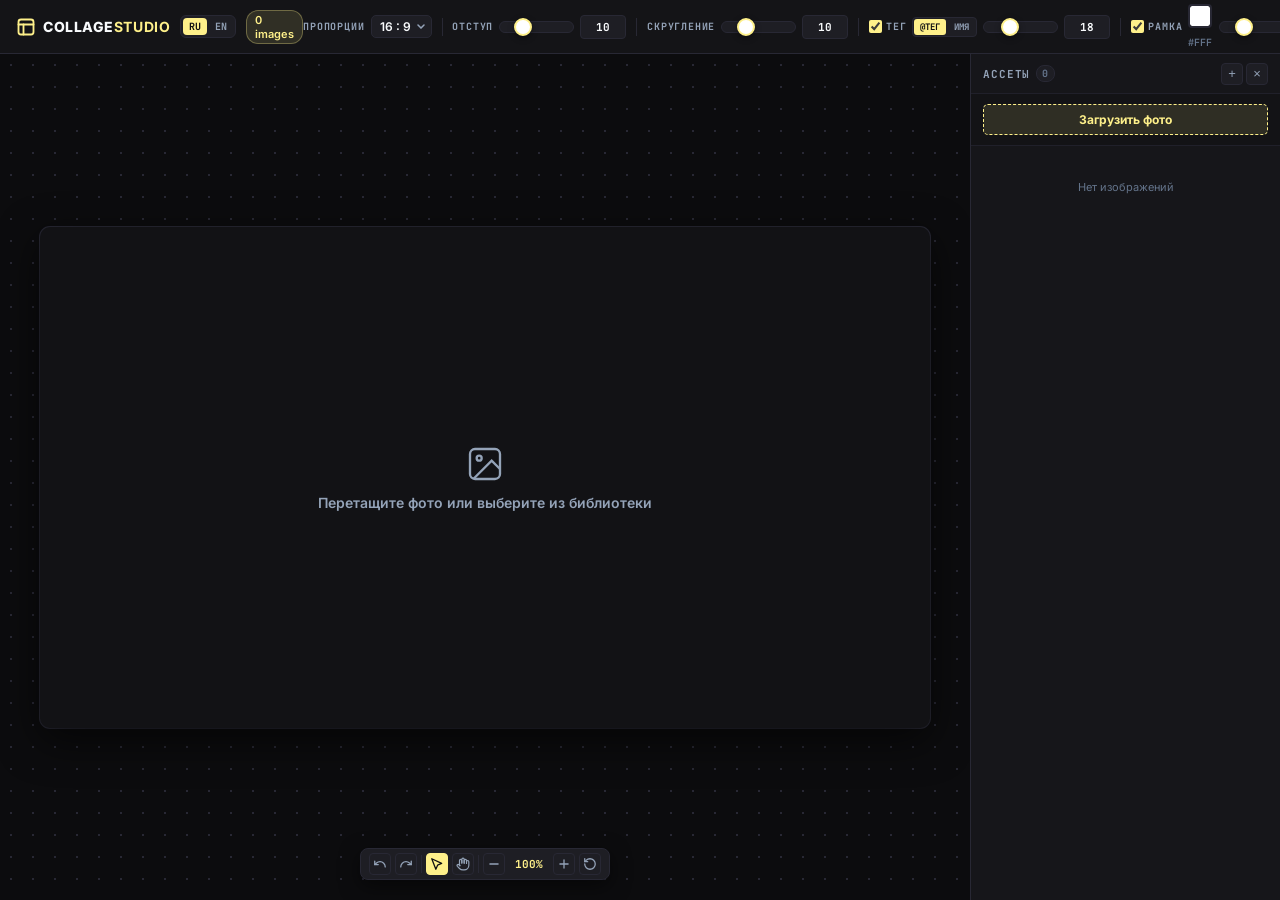
==== index.html @ d1c0db9f "fix: library drag and drop directly onto canvas without duplicate file import" ====
<!DOCTYPE html>
<html lang="ru">
<head>
  <meta charset="UTF-8">
  <meta name="viewport" content="width=device-width, initial-scale=1.0, maximum-scale=1.0, user-scalable=no, viewport-fit=cover">
  <title>Collage Studio</title>
  <link rel="preconnect" href="https://fonts.googleapis.com">
  <link rel="preconnect" href="https://fonts.gstatic.com" crossorigin>
  <link href="https://fonts.googleapis.com/css2?family=Inter:wght@400;500;600;700;800;900&family=JetBrains+Mono:wght@500;700&display=swap" rel="stylesheet">
  <link rel="stylesheet" href="style.css?v=40">
</head>
<body>
  <svg id="svg-filters" xmlns="http://www.w3.org/2000/svg" width="0" height="0" style="position:absolute;pointer-events:none"><defs></defs></svg>

  <div class="app">
    <header class="navbar">
      <div class="navbar-left">
        <div class="logo">
          <svg width="20" height="20" viewBox="0 0 24 24" fill="none" stroke="currentColor" stroke-width="2.2" stroke-linecap="round" stroke-linejoin="round"><rect x="3" y="3" width="18" height="18" rx="3"/><path d="M3 9h18"/><path d="M9 21V9"/></svg>
          <span>COLLAGE<b>STUDIO</b></span>
        </div>
        <div class="lang-switcher">
          <button class="lang-btn active" data-lang="ru">RU</button>
          <button class="lang-btn" data-lang="en">EN</button>
        </div>
        <span class="badge" id="canvas-info">0 images</span>
      </div>
      <div class="navbar-center">
        <div class="drawer-handle"></div>
        <!-- RATIO: segment buttons on mobile, select on desktop -->
        <div class="tool-item tool-item-ratio">
          <span class="tool-label" data-i18n="ratio">ПРОПОРЦИИ</span>
          <select id="aspect-ratio" class="desktop-only-select">
            <option value="16:9" selected>16 : 9</option>
            <option value="21:9">21 : 9</option>
            <option value="4:3">4 : 3</option>
            <option value="3:2">3 : 2</option>
            <option value="1:1">1 : 1</option>
            <option value="9:16">9 : 16</option>
            <option value="3:4">3 : 4</option>
          </select>
          <div class="ratio-btn-grid" id="ratio-btn-grid">
            <button type="button" class="ratio-btn active" data-ratio="16:9">16:9</button>
            <button type="button" class="ratio-btn" data-ratio="21:9">21:9</button>
            <button type="button" class="ratio-btn" data-ratio="4:3">4:3</button>
            <button type="button" class="ratio-btn" data-ratio="3:2">3:2</button>
            <button type="button" class="ratio-btn" data-ratio="1:1">1:1</button>
            <button type="button" class="ratio-btn" data-ratio="9:16">9:16</button>
            <button type="button" class="ratio-btn" data-ratio="3:4">3:4</button>
          </div>
        </div>
        <div class="tool-divider"></div>
        <div class="tool-item prop-row-layout">
          <span class="tool-label" data-i18n="gap">ОТСТУП</span>
          <div class="slider-val-box"><input type="range" id="collage-gap" min="0" max="40" value="10" class="app-slider"><input type="number" id="gap-num" min="0" max="40" value="10" class="val-num-input"></div>
        </div>
        <div class="tool-divider"></div>
        <div class="tool-item prop-row-layout">
          <span class="tool-label" data-i18n="radius">СКРУГЛЕНИЕ</span>
          <div class="slider-val-box"><input type="range" id="border-radius" min="0" max="36" value="10" class="app-slider"><input type="number" id="radius-num" min="0" max="36" value="10" class="val-num-input"></div>
        </div>
        <div class="tool-divider"></div>
        <div class="tool-item prop-row-layout">
          <div class="tag-control-header">
            <label class="tool-toggle-label"><input type="checkbox" id="tag-enable" checked> <span class="tool-label" data-i18n="tag">ТЕГ</span></label>
            <div class="tag-mode-switch">
              <button type="button" class="tag-mode-btn active" id="btn-tag-mode-tag" data-tag-mode="tag" data-i18n="tagBadge">@ТЕГ</button>
              <button type="button" class="tag-mode-btn" id="btn-tag-mode-name" data-tag-mode="name" data-i18n="fileName">ИМЯ</button>
            </div>
          </div>
          <div class="slider-val-box"><input type="range" id="tag-size" min="12" max="32" value="18" class="app-slider"><input type="number" id="tag-size-num" min="12" max="32" value="18" class="val-num-input"></div>
        </div>
        <div class="tool-divider"></div>
        <div class="tool-item prop-row-layout">
          <label class="tool-toggle-label"><input type="checkbox" id="stroke-enable" checked> <span class="tool-label" data-i18n="stroke">РАМКА</span></label>
          <div class="stroke-row"><input type="color" id="frame-color" value="#ffffff" class="color-picker"><span class="tool-val" id="frame-color-val">#FFF</span></div>
          <div class="slider-val-box"><input type="range" id="frame-stroke" min="1" max="8" value="3" class="app-slider"><input type="number" id="frame-stroke-num" min="1" max="8" value="3" class="val-num-input"></div>
        </div>
      </div>
      <div class="navbar-right">
        <a href="https://telegram.me/camtarssonai" target="_blank" rel="noopener noreferrer" class="btn-tg" title="Telegram Channel">
          <svg width="36" height="36" viewBox="0 0 36 36" fill="none">
            <circle cx="18" cy="18" r="18" fill="#24A1DE"/>
            <path d="M8.5 17.5L26.5 10.5L23.5 25.5L17.5 21L14.5 24V19.5L23 13.5L12.5 18.5L8.5 17.5Z" fill="white" stroke="white" stroke-width="0.5" stroke-linejoin="round"/>
          </svg>
        </a>
        <button class="btn btn-secondary" id="btn-clear-canvas" data-i18n="clear">Очистить</button>
        <button class="btn btn-primary" id="btn-export" data-i18n="export">Экспорт</button>
        <button class="btn btn-primary mobile-export-btn" id="btn-export-mobile" title="Export">
          <svg width="18" height="18" viewBox="0 0 24 24" fill="none" stroke="currentColor" stroke-width="2.5" stroke-linecap="round" stroke-linejoin="round"><path d="M21 15v4a2 2 0 0 1-2 2H5a2 2 0 0 1-2-2v-4"/><polyline points="7 10 12 15 17 10"/><line x1="12" y1="15" x2="12" y2="3"/></svg>
        </button>
      </div>
    </header>

    <div class="studio-body">
      <main class="canvas-viewport" id="canvas-viewport">
        <!-- Floating Mode Switcher (Top Center) -->
        <div class="canvas-mode-switcher">
          <button class="canvas-mode-btn active" id="btn-mode-select" data-i18n="modeSelect">Фото</button>
          <button class="canvas-mode-btn" id="btn-mode-pan" data-i18n="modePan">Холст</button>
        </div>
        <!-- Canvas frame: explicit pixel w/h set by JS -->
        <div class="canvas-frame" id="collage-wrapper">
          <!-- Collage rendered as absolutely-positioned children -->
          <div class="collage-canvas" id="collage"></div>
          <label class="empty-canvas" id="empty-state" for="global-file-input">
            <svg width="40" height="40" viewBox="0 0 24 24" fill="none" stroke="currentColor" stroke-width="1.4"><rect x="3" y="3" width="18" height="18" rx="3"/><circle cx="8.5" cy="8.5" r="1.5"/><path d="m21 15-5-5L5 21"/></svg>
            <h3 data-i18n="emptyNotice">Перетащите фото или выберите из библиотеки</h3>
          </label>
        </div>

        <!-- Zoom & Pan Controls (Bottom Center) -->
        <div class="zoom-controls">
          <button class="icon-btn" id="btn-undo" title="Отменить (Ctrl+Z)">
            <svg width="14" height="14" viewBox="0 0 24 24" fill="none" stroke="currentColor" stroke-width="2.2" stroke-linecap="round" stroke-linejoin="round"><path d="M3 7v6h6"/><path d="M21 17a9 9 0 0 0-9-9 9 9 0 0 0-6 2.3L3 13"/></svg>
          </button>
          <button class="icon-btn" id="btn-redo" title="Повторить (Ctrl+Y)">
            <svg width="14" height="14" viewBox="0 0 24 24" fill="none" stroke="currentColor" stroke-width="2.2" stroke-linecap="round" stroke-linejoin="round"><path d="M21 7v6h-6"/><path d="M3 17a9 9 0 0 1 9-9 9 9 0 0 1 6 2.3L21 13"/></svg>
          </button>
          <div class="tool-divider"></div>
          <button class="icon-btn active" id="btn-select-tool" title="Select Tool">
            <svg width="14" height="14" viewBox="0 0 24 24" fill="none" stroke="currentColor" stroke-width="2.2" stroke-linecap="round" stroke-linejoin="round"><path d="M3 3l7 18 3-7 7-3L3 3z"/></svg>
          </button>
          <button class="icon-btn" id="btn-pan-tool" title="Pan Canvas">
            <svg width="14" height="14" viewBox="0 0 24 24" fill="none" stroke="currentColor" stroke-width="2" stroke-linecap="round" stroke-linejoin="round"><path d="M18 11V6a2 2 0 0 0-4 0v5"/><path d="M14 10V4a2 2 0 0 0-4 0v6"/><path d="M10 10.5V6a2 2 0 0 0-4 0v9"/><path d="M18 8a2 2 0 0 1 4 0v6a8 8 0 0 1-8 8h-2c-2.8 0-4.5-.86-5.99-2.34l-3.6-3.6a2 2 0 0 1 2.83-2.82L7 15"/></svg>
          </button>
          <div class="tool-divider"></div>
          <button class="icon-btn" id="btn-zoom-out" title="Zoom Out">
            <svg width="14" height="14" viewBox="0 0 24 24" fill="none" stroke="currentColor" stroke-width="2.2" stroke-linecap="round"><line x1="5" y1="12" x2="19" y2="12"/></svg>
          </button>
          <span class="zoom-val" id="zoom-val">100%</span>
          <button class="icon-btn" id="btn-zoom-in" title="Zoom In">
            <svg width="14" height="14" viewBox="0 0 24 24" fill="none" stroke="currentColor" stroke-width="2.2" stroke-linecap="round"><line x1="12" y1="5" x2="12" y2="19"/><line x1="5" y1="12" x2="19" y2="12"/></svg>
          </button>
          <button class="icon-btn" id="btn-zoom-reset" title="Reset Zoom (100%)">
            <svg width="14" height="14" viewBox="0 0 24 24" fill="none" stroke="currentColor" stroke-width="2.2" stroke-linecap="round" stroke-linejoin="round"><path d="M3 12a9 9 0 1 0 9-9 9.75 9.75 0 0 0-6.74 2.74L3 8"/><path d="M3 3v5h5"/></svg>
          </button>
        </div>
      </main>

      <aside class="studio-sidebar">
        <div class="drawer-handle"></div>
        <section class="sidebar-section library-section">
          <div class="section-header">
            <div class="section-title"><span data-i18n="assets">АССЕТЫ</span> <span class="count-pill" id="lib-count">0</span></div>
            <div class="section-actions">
              <button class="icon-btn" id="btn-add-all" title="Add all">+</button>
              <button class="icon-btn danger" id="btn-clear-lib" title="Clear">×</button>
            </div>
          </div>
          <div class="upload-dropzone">
            <label class="btn btn-upload" id="btn-upload" for="global-file-input" data-i18n="upload">Загрузить фото</label>
          </div>
          <div class="library-scroll">
            <div class="library-grid" id="library-grid"></div>
            <div class="library-empty" id="library-empty" data-i18n="noImages">Нет изображений</div>
          </div>
        </section>

        <section class="sidebar-section inspector-section" id="adjustments-panel" hidden>
          <div class="drawer-handle"></div>
          <div class="section-header border-top">
            <div class="inspector-header-left">
              <span class="selected-tag-pill" id="inspector-tag-badge">@IMAGE 1</span>
              <div class="inspector-tabs">
                <button class="tab-btn active" data-tab="tab-color" data-i18n="tabColor">Цвет</button>
                <button class="tab-btn" data-tab="tab-lines" data-i18n="lines">Линии</button>
                <button class="tab-btn" data-tab="tab-noise" data-i18n="noise">Шум</button>
              </div>
            </div>
            <button class="icon-btn" id="btn-deselect" title="Закрыть">×</button>
          </div>
          <div class="inspector-controls">
            <!-- TAB 1: COLOR -->
            <div class="tab-content active" id="tab-color">
              <div class="prop-group">
                <div class="prop-row"><span class="prop-label" data-i18n="brightness">Яркость</span><div class="slider-val-box"><input type="range" id="adj-brightness" min="0" max="200" value="100" class="app-slider"><input type="number" id="adj-brightness-num" min="0" max="200" value="100" class="val-num-input"></div></div>
                <div class="prop-row"><span class="prop-label" data-i18n="contrast">Контраст</span><div class="slider-val-box"><input type="range" id="adj-contrast" min="0" max="200" value="100" class="app-slider"><input type="number" id="adj-contrast-num" min="0" max="200" value="100" class="val-num-input"></div></div>
              </div>
              <div class="prop-group">
                <div class="prop-row"><span class="prop-label color-r" data-i18n="red">Красный</span><div class="slider-val-box"><input type="range" id="adj-r" min="0" max="200" value="100" class="app-slider slider-red"><input type="number" id="adj-r-num" min="0" max="200" value="100" class="val-num-input"></div></div>
                <div class="prop-row"><span class="prop-label color-g" data-i18n="green">Зелёный</span><div class="slider-val-box"><input type="range" id="adj-g" min="0" max="200" value="100" class="app-slider slider-green"><input type="number" id="adj-g-num" min="0" max="200" value="100" class="val-num-input"></div></div>
                <div class="prop-row"><span class="prop-label color-b" data-i18n="blue">Синий</span><div class="slider-val-box"><input type="range" id="adj-b" min="0" max="200" value="100" class="app-slider slider-blue"><input type="number" id="adj-b-num" min="0" max="200" value="100" class="val-num-input"></div></div>
              </div>
            </div>

            <!-- TAB 2: LINES -->
            <div class="tab-content" id="tab-lines">
              <div class="effect-card">
                <div class="effect-header">
                  <label class="toggle-label"><input type="checkbox" id="lines-enable"> <span data-i18n="lines">Линии</span></label>
                  <div class="mode-segmented">
                    <button type="button" class="segment-btn active" id="lines-mode-full" onclick="setEffectMode('lines','full')" data-i18n="fullPhoto">Всё фото</button>
                    <button type="button" class="segment-btn" id="lines-mode-region" onclick="setEffectMode('lines','region')" data-i18n="selectedRegion">Выделенный участок</button>
                  </div>
                </div>
                <div class="effect-body" id="lines-body">
                  <div class="prop-row"><span class="prop-label" data-i18n="angle">Угол</span><div class="slider-val-box"><input type="range" id="lines-angle" min="0" max="180" value="0" class="app-slider"><input type="number" id="lines-angle-num" min="0" max="180" value="0" class="val-num-input"></div></div>
                  <div class="prop-row"><span class="prop-label" data-i18n="spacing">Отступ</span><div class="slider-val-box"><input type="range" id="lines-spacing" min="4" max="100" value="30" class="app-slider"><input type="number" id="lines-spacing-num" min="4" max="100" value="30" class="val-num-input"></div></div>
                  <div class="prop-row"><span class="prop-label" data-i18n="size">Размер</span><div class="slider-val-box"><input type="range" id="lines-size" min="1" max="20" value="2" class="app-slider"><input type="number" id="lines-size-num" min="1" max="20" value="2" class="val-num-input"></div></div>
                  <div class="prop-row"><span class="prop-label" data-i18n="opacity">Прозр.</span><div class="slider-val-box"><input type="range" id="lines-opacity" min="0" max="100" value="80" class="app-slider"><input type="number" id="lines-opacity-num" min="0" max="100" value="80" class="val-num-input"></div></div>
                  <div class="prop-row"><span class="prop-label" data-i18n="color">Цвет</span><div class="color-val-box"><input type="color" id="lines-color" value="#ffff00" class="color-picker-input"><span id="lines-color-hex" class="hex-val">#FFFF00</span></div></div>
                </div>
              </div>
            </div>

            <!-- TAB 3: NOISE -->
            <div class="tab-content" id="tab-noise">
              <div class="effect-card">
                <div class="effect-header">
                  <label class="toggle-label"><input type="checkbox" id="noise-enable"> <span data-i18n="noise">Шум</span></label>
                  <div class="mode-segmented">
                    <button type="button" class="segment-btn active" id="noise-mode-full" onclick="setEffectMode('noise','full')" data-i18n="fullPhoto">Всё фото</button>
                    <button type="button" class="segment-btn" id="noise-mode-region" onclick="setEffectMode('noise','region')" data-i18n="selectedRegion">Выделенный участок</button>
                  </div>
                </div>
                <div class="effect-body" id="noise-body">
                  <div class="prop-row"><span class="prop-label" data-i18n="level">Уровень</span><div class="slider-val-box"><input type="range" id="noise-amount" min="0" max="100" value="30" class="app-slider"><input type="number" id="noise-amount-num" min="0" max="100" value="30" class="val-num-input"></div></div>
                </div>
              </div>
            </div>

            <div class="prop-actions">
              <button class="btn btn-secondary" id="btn-reset-adj" data-i18n="reset">Reset</button>
              <button class="btn btn-danger" id="btn-remove-cell" data-i18n="delete">Delete</button>
            </div>
          </div>
        </section>
      </aside>
    </div>
  </div>

  <!-- EXPORT OPTIONS MODAL -->
  <div class="modal-overlay" id="export-modal" hidden>
    <div class="export-modal-window">
      <div class="modal-header">
        <h2 data-i18n="exportTitle">Экспорт коллажа</h2>
        <button class="icon-btn" id="btn-modal-x">×</button>
      </div>

      <div class="export-form" id="export-form-step">
        <div class="form-group">
          <label class="form-label" data-i18n="resolution">РАЗРЕШЕНИЕ</label>
          <div class="preset-grid">
            <label class="preset-btn"><input type="radio" name="res-preset" value="3840"> <span>4K</span></label>
            <label class="preset-btn"><input type="radio" name="res-preset" value="7680" checked> <span>8K</span></label>
            <label class="preset-btn"><input type="radio" name="res-preset" value="9600"> <span>10K</span></label>
            <label class="preset-btn"><input type="radio" name="res-preset" value="15360"> <span>16K</span></label>
          </div>
        </div>

        <div class="form-group">
          <label class="form-label" data-i18n="format">ФОРМАТ</label>
          <div class="format-toggle">
            <label class="format-btn"><input type="radio" name="export-fmt" value="image/jpeg" checked> <span>JPEG</span></label>
            <label class="format-btn"><input type="radio" name="export-fmt" value="image/png"> <span>PNG</span></label>
          </div>
        </div>

        <button class="btn btn-primary btn-full btn-large" id="btn-start-export" data-i18n="startDownload">Скачать</button>
      </div>

      <div class="export-progress-step" id="export-progress-step" hidden>
        <div class="progress-bar-wrap"><div class="progress-bar-fill" id="export-progress"></div></div>
        <p class="modal-status" id="export-status">Preparing...</p>
        <button class="btn btn-primary btn-full" id="btn-close-modal" data-i18n="done" hidden>Готово</button>
      </div>
    </div>
  </div>

  <!-- Fullscreen Photo Editor Overlay -->
  <div class="editor-mode-overlay" id="editor-mode-overlay" hidden>
    <header class="editor-header">
      <button class="btn-editor-back" id="btn-editor-close" title="Закрыть редактор">
        <svg width="20" height="20" viewBox="0 0 24 24" fill="none" stroke="currentColor" stroke-width="2.2" stroke-linecap="round" stroke-linejoin="round"><path d="M18 6 6 18M6 6l12 12"/></svg>
      </button>
      <span class="editor-title" data-i18n="editor">Редактор</span>
      <div class="editor-header-actions">
        <label class="editor-header-btn btn-change-photo" id="btn-editor-change-photo" for="editor-file-input" title="Заменить фото" style="display:none;">
          <svg width="19" height="19" viewBox="0 0 24 24" fill="none" stroke="currentColor" stroke-width="2" stroke-linecap="round" stroke-linejoin="round"><path d="M21 12v7a2 2 0 0 1-2 2H5a2 2 0 0 1-2-2V5a2 2 0 0 1 2-2h7"/><circle cx="9" cy="9" r="2"/><path d="m21 15-3.086-3.086a2 2 0 0 0-2.828 0L6 21"/><path d="M16 5h6m-3-3v6"/></svg>
        </label>
        <button class="editor-header-btn btn-download" id="btn-editor-download" title="Скачать в оригинальном качестве">
          <svg width="19" height="19" viewBox="0 0 24 24" fill="none" stroke="currentColor" stroke-width="2" stroke-linecap="round" stroke-linejoin="round"><path d="M21 15v4a2 2 0 0 1-2 2H5a2 2 0 0 1-2-2v-4"/><polyline points="7 10 12 15 17 10"/><line x1="12" y1="15" x2="12" y2="3"/></svg>
        </button>
        <button class="btn-editor-save" id="btn-editor-save" title="Сохранить изменения">
          <svg width="19" height="19" viewBox="0 0 24 24" fill="none" stroke="currentColor" stroke-width="2.6" stroke-linecap="round" stroke-linejoin="round"><polyline points="20 6 9 17 4 12"/></svg>
        </button>
      </div>
    </header>

    <div class="editor-viewport" id="editor-viewport">
      <!-- Floating upload button for single photo editing mode -->
      <label class="editor-upload-btn" id="editor-upload-btn" for="editor-file-input">
        <svg width="32" height="32" viewBox="0 0 24 24" fill="none" stroke="currentColor" stroke-width="1.6"><rect x="3" y="3" width="18" height="18" rx="3"/><circle cx="8.5" cy="8.5" r="1.5"/><path d="m21 15-5-5L5 21"/></svg>
        <span data-i18n="uploadPhoto">Выбрать фото</span>
      </label>
      <input type="file" id="editor-file-input" style="display: none;">

      <div class="editor-canvas-wrapper" id="editor-canvas-wrapper">
        <div class="editor-image-container" id="editor-image-container"></div>
      </div>
    </div>
  </div>

  <!-- Mobile Navigation Bar / Landscape Right Dock -->
  <div class="mobile-bottom-bar" id="mobile-dock">
    <a href="https://telegram.me/camtarssonai" target="_blank" rel="noopener noreferrer" class="mobile-tab-btn mobile-dock-tg" title="Telegram">
      <svg width="24" height="24" viewBox="0 0 36 36" fill="none">
        <circle cx="18" cy="18" r="18" fill="#24A1DE"/>
        <path d="M8.5 17.5L26.5 10.5L23.5 25.5L17.5 21L14.5 24V19.5L23 13.5L12.5 18.5L8.5 17.5Z" fill="white" stroke="white" stroke-width="0.5" stroke-linejoin="round"/>
      </svg>
      <span>TG</span>
    </a>
    <button class="mobile-tab-btn" id="btn-mobile-assets">
      <svg width="18" height="18" viewBox="0 0 24 24" fill="none" stroke="currentColor" stroke-width="2"><rect x="3" y="3" width="18" height="18" rx="3"/><circle cx="8.5" cy="8.5" r="1.5"/><path d="m21 15-5-5L5 21"/></svg>
      <span data-i18n="assets">АССЕТЫ</span>
      <span class="count-pill" id="mobile-lib-count">0</span>
    </button>
    <button class="mobile-tab-btn" id="btn-mobile-layout">
      <svg width="18" height="18" viewBox="0 0 24 24" fill="none" stroke="currentColor" stroke-width="2"><rect x="3" y="3" width="18" height="18" rx="2"/><path d="M3 9h18"/><path d="M9 21V9"/></svg>
      <span data-i18n="layout">МАКЕТ</span>
    </button>
    <button class="mobile-tab-btn" id="btn-mobile-inspector">
      <svg width="18" height="18" viewBox="0 0 24 24" fill="none" stroke="currentColor" stroke-width="2" stroke-linecap="round" stroke-linejoin="round"><path d="M12 20h9"/><path d="M16.5 3.5a2.12 2.12 0 0 1 3 3L7 19l-4 1 1-4Z"/></svg>
      <span data-i18n="editor">РЕДАКТОР</span>
    </button>
    <button class="mobile-tab-btn mobile-dock-export" id="btn-mobile-export-dock" title="Экспорт">
      <svg width="18" height="18" viewBox="0 0 24 24" fill="none" stroke="currentColor" stroke-width="2.2" stroke-linecap="round" stroke-linejoin="round"><path d="M21 15v4a2 2 0 0 1-2 2H5a2 2 0 0 1-2-2v-4"/><polyline points="7 10 12 15 17 10"/><line x1="12" y1="15" x2="12" y2="3"/></svg>
      <span data-i18n="export">ЭКСПОРТ</span>
    </button>
  </div>
  <div class="mobile-drawer-overlay" id="mobile-overlay"></div>

  <!-- Global file input: visually hidden but accessible to <label for> clicks -->
  <input type="file" id="global-file-input" multiple style="position:absolute;width:1px;height:1px;padding:0;margin:-1px;overflow:hidden;clip:rect(0,0,0,0);border:0;">

  <script src="app.js?v=40"></script>
</body>
</html>
---- style.css ----
:root {
  --bg-app:#0c0c0e;--bg-topbar:#141417;--bg-sidebar:#16161a;--bg-card:#1e1e24;
  --bg-card-hover:#262630;--border:#282834;--border-focus:#fef08a;--border-subtle:#20202a;
  --accent:#fef08a;--accent-hover:#fef9c3;--accent-light:rgba(254,240,138,.12);
  --text-main:#f8fafc;--text-sec:#94a3b8;--text-muted:#64748b;
  --red:#ff5252;--green:#40c057;--blue:#4c6ef5;
  --font-sans:'Inter',system-ui,sans-serif;--font-mono:'JetBrains Mono',monospace;
  --topbar-h:54px;--sidebar-w:310px;
}
*,*::before,*::after{box-sizing:border-box;margin:0;padding:0}
html,body{width:100%;height:100%;background:var(--bg-app);color:var(--text-main);font-family:var(--font-sans);overflow:hidden;-webkit-font-smoothing:antialiased}
::-webkit-scrollbar{width:5px}::-webkit-scrollbar-track{background:transparent}::-webkit-scrollbar-thumb{background:var(--border);border-radius:3px}

.app{display:flex;flex-direction:column;width:100%;height:100vh}

/* NAVBAR */
.navbar{height:var(--topbar-h);background:var(--bg-topbar);border-bottom:1px solid var(--border);display:flex;align-items:center;justify-content:space-between;padding:0 16px;flex-shrink:0;z-index:20}
.navbar-left,.navbar-center,.navbar-right{display:flex;align-items:center;gap:10px}
.logo{display:flex;align-items:center;gap:7px;font-size:14px;font-weight:800;letter-spacing:.04em}
.logo b{color:var(--accent)}.logo svg{color:var(--accent)}
.badge{background:var(--accent-light);color:var(--accent);border:1px solid rgba(254,240,138,.3);padding:2px 8px;border-radius:12px;font-size:11px;font-weight:600}

/* LANGUAGE SWITCHER */
.lang-switcher{display:flex;align-items:center;background:var(--bg-card);border:1px solid var(--border);border-radius:6px;padding:2px;gap:2px}
.lang-btn{background:none;border:none;color:var(--text-sec);font-size:10px;font-weight:700;font-family:var(--font-mono);padding:2px 6px;border-radius:4px;cursor:pointer;transition:all .15s}
.lang-btn.active{background:var(--accent);color:#0f0f12}

.tool-item{display:flex;align-items:center;gap:6px}
.tool-label{font-size:10px;font-weight:700;color:var(--text-sec);letter-spacing:.08em;font-family:var(--font-mono)}
.tool-divider{width:1px;height:18px;background:var(--border)}
.modal-body select{background:var(--bg-app);color:var(--text-main);border:1px solid var(--border);border-radius:6px;padding:6px 12px;font-size:12px;font-weight:600;outline:none}

/* RATIO BUTTON GRID (hidden on desktop, flex on mobile) */
.ratio-btn-grid{display:none}

/* DRAWER HANDLE (visible only on mobile via media query) */
.drawer-handle{display:none}

/* MOBILE EXPORT BUTTON (hidden on desktop) */
.mobile-export-btn{display:none !important}

/* MOBILE & RESPONSIVE TOUCH STYLES */

  .mobile-dock-tg, .mobile-dock-export {
    display: none;
  }

  .mobile-bottom-bar{display:none}
.mobile-drawer-overlay{display:none;position:fixed;top:0;left:0;width:100%;height:100%;background:rgba(0,0,0,.4);z-index:900;transition:opacity .2s}
.mobile-drawer-overlay.active{display:block}

/* FULLSCREEN PREVIEW MODE (double-tap canvas) */
.app.fullscreen-preview .navbar,
.app.fullscreen-preview .mobile-bottom-bar,
.app.fullscreen-preview .zoom-controls{display:none !important}
.app.fullscreen-preview .canvas-viewport{height:100vh !important;height:100dvh !important}

@media (max-width: 768px), (orientation: landscape) and (max-height: 550px) {
  /* ========== HEADER: Compact 44px ========== */
  .navbar{height:44px;padding:0 10px;display:flex;align-items:center;justify-content:space-between;z-index:auto;gap:6px}
  .navbar-left{gap:6px;flex-shrink:0}
  .logo span{font-size:12px}
  .badge{display:none}
  /* .btn-tg is styled via dedicated mobile block below */
  .navbar-right #btn-clear-canvas{display:none}
  .navbar-right #btn-export{display:none}
  .mobile-export-btn{display:inline-flex !important;width:36px;height:36px;padding:0;border-radius:8px;flex-shrink:0}
  .navbar-right{gap:6px}

  /* ========== CANVAS VIEWPORT: Full bleed ========== */
  .canvas-viewport{padding:8px;height:calc(100vh - 44px - 56px);height:calc(100dvh - 44px - 56px)}

  /* ========== DRAWER HANDLE: iOS-style pill ========== */
  .drawer-handle{display:block;width:36px;height:4px;background:rgba(255,255,255,.35);border-radius:4px;margin:10px auto 6px;flex-shrink:0;cursor:grab}
  .drawer-handle:active{background:var(--accent)}

  /* ========== SHARED DRAWER STYLES ========== */
  .studio-sidebar,.inspector-section,.navbar-center{
    position:fixed !important;bottom:56px;bottom:calc(56px + env(safe-area-inset-bottom));
    left:0;right:0;width:100%;max-height:50vh;height:auto;
    background:var(--bg-sidebar);z-index:950;
    border-radius:16px 16px 0 0;
    transform:translateY(120%);
    transition:transform .35s cubic-bezier(0.32, 0.72, 0, 1);
    box-shadow:0 -8px 32px rgba(0,0,0,.6),0 -1px 0 var(--accent);
    overflow-y:auto;-webkit-overflow-scrolling:touch;
    overscroll-behavior:contain;touch-action:pan-y
  }
  .studio-sidebar.mobile-open,.inspector-section.mobile-open,.navbar-center.mobile-open{
    transform:translateY(0)
  }

  /* Inspector as standalone drawer on mobile (moved to body level by JS) */
  .inspector-section[hidden].mobile-open{display:block !important}
  .inspector-section.mobile-open{padding-top:4px;max-height:42vh}

  /* ========== LAYOUT DRAWER: MATCH SETTINGS FORMAT (LABEL LEFT, LONG SLIDER RIGHT) ========== */
  .navbar-center{padding:4px 14px 12px;display:flex;flex-direction:column;gap:8px;max-height:48vh}
  .navbar-center .tool-divider{display:none}
  .desktop-only-select{display:none !important}
  
  .tool-item-ratio{display:flex;flex-direction:column;gap:4px;width:100%}
  .tool-item-ratio .tool-label{font-size:10px;color:var(--text-sec);margin-bottom:2px}
  .ratio-btn-grid{display:flex;gap:4px;overflow-x:auto;width:100%;padding-bottom:2px;-webkit-overflow-scrolling:touch}
  .ratio-btn{flex:1;min-width:44px;padding:6px 4px;font-size:11px;font-weight:700;font-family:var(--font-mono);background:var(--bg-card);color:var(--text-sec);border:1px solid var(--border);border-radius:6px;cursor:pointer;white-space:nowrap;text-align:center;transition:all .15s}
  .ratio-btn.active{background:var(--accent);color:#0f0f12;border-color:var(--accent)}

  .prop-row-layout{display:flex !important;align-items:center !important;justify-content:space-between !important;gap:8px !important;width:100% !important;flex-wrap:nowrap !important}
  .prop-row-layout .tool-label{font-size:11px !important;width:65px !important;flex-shrink:0 !important;margin:0 !important;display:inline-block !important}
  .prop-row-layout .tool-toggle-label{display:flex !items:center;gap:4px;width:65px;flex-shrink:0}
  .prop-row-layout .slider-val-box{display:flex !important;align-items:center !important;gap:6px !important;flex:1 !important;min-width:0 !important}
  .prop-row-layout .app-slider{flex:1 !important;width:100% !important;min-width:0 !important}
  .stroke-row{display:flex;align-items:center;gap:4px}

  /* ZOOM CONTROLS: Hidden on mobile — use pinch-to-zoom */
  .zoom-controls{display:none !important}

  /* ========== MOBILE BOTTOM NAVIGATION ========== */
  
  .mobile-bottom-bar{
    display:flex;position:fixed;bottom:0;left:0;width:100%;
    height:calc(56px + env(safe-area-inset-bottom));
    padding:4px 6px;padding-bottom:calc(4px + env(safe-area-inset-bottom));
    gap:2px;
    background:var(--bg-topbar);
    border-top:1px solid var(--border);
    z-index:1000;
    box-shadow:0 -6px 24px rgba(0,0,0,.6)
  }
  .mobile-tab-btn{
    flex:1;display:flex;flex-direction:column;align-items:center;justify-content:center;
    gap:3px;background:none;border:none;
    color:var(--text-muted);font-size:9px;font-weight:700;
    font-family:var(--font-mono);letter-spacing:.03em;
    border-radius:10px;cursor:pointer;
    transition:all .2s;position:relative;
    -webkit-tap-highlight-color:transparent
  }
  .mobile-dock-tg, .mobile-dock-export {
    display: none !important;
  }
  .mobile-tab-btn svg{width:20px;height:20px;transition:color .2s}
  .mobile-tab-btn.active{color:var(--accent);background:var(--accent-light)}
  .mobile-tab-btn.active svg{color:var(--accent)}
  .mobile-tab-btn:active{transform:scale(0.92)}
  .mobile-tab-btn .count-pill{position:absolute;top:2px;right:calc(50% - 20px);font-size:8px;padding:0 4px;min-width:14px;height:14px;line-height:14px;text-align:center;border-radius:7px;background:var(--accent);color:#0f0f12;font-weight:800}

  /* ========== TOUCH TARGET ENHANCEMENT ========== */
  .app-slider{height:20px}
  .app-slider::-webkit-slider-thumb{width:28px;height:28px}
  .app-slider::-moz-range-thumb{width:28px;height:28px}
  .val-num-input{width:56px;height:38px;font-size:14px;border-radius:6px}
  .btn{min-height:44px;padding:10px 18px;font-size:13px;border-radius:8px}
  .btn-upload{padding:12px;font-size:13px}
  .icon-btn{width:28px;height:28px;border-radius:6px}

  /* RESIZE HANDLES - enlarged for touch */
  .resize-handle{width:28px;height:28px;border-radius:4px;border-width:2.5px}
  .handle-nw{top:-14px;left:-14px}
  .handle-ne{top:-14px;right:-14px}
  .handle-sw{bottom:-14px;left:-14px}
  .handle-se{bottom:-14px;right:-14px}
  .cell:hover .resize-handle,.cell.selected .resize-handle{opacity:1}

  /* REGION BOX HANDLES - enlarged */
  .region-box-handle{width:16px;height:16px}
  .rb-nw{top:-8px;left:-8px}
  .rb-ne{top:-8px;right:-8px}
  .rb-sw{bottom:-8px;left:-8px}
  .rb-se{bottom:-8px;right:-8px}

  /* LIBRARY GRID - bigger cards */
  .library-grid{grid-template-columns:repeat(3,1fr);gap:6px}
  .lib-card{min-height:80px}
  .lib-del-btn{width:24px;height:24px;font-size:14px;line-height:24px;border-radius:6px;opacity:1}

  /* INSPECTOR mobile tweaks — compact */
  .inspector-controls{padding:8px 14px 12px;gap:6px}
  .prop-group{gap:4px}
  .prop-row{gap:6px}
  .prop-label{font-size:11px;width:60px}
  .tab-btn{padding:6px 10px;font-size:11px}
  .toggle-label{font-size:12px}
  .toggle-label input{width:16px;height:16px}
  .segment-btn{padding:4px 8px;font-size:10px}
  .effect-card{padding:8px;gap:6px}
  .effect-body{gap:4px}
  .section-header{height:34px;padding:0 14px}
  .prop-actions{display:flex !important;flex-direction:row !important;gap:8px !important;margin-top:6px !important;width:100% !important}
  .prop-actions .btn{flex:1 !important;width:50% !important;min-height:40px !important;font-size:12px !important;display:inline-flex !important;align-items:center !important;justify-content:center !important}

  /* ASSETS DRAWER MOBILE FULL WIDTH */
  .studio-sidebar{width:100% !important;left:0 !important;right:0 !important;max-width:100% !important}
  .library-section{width:100% !important}
  .upload-dropzone{width:100% !important;padding:10px 14px}
  .btn-upload{display:flex !important;align-items:center !important;justify-content:center !important;width:100% !important;min-height:44px !important;cursor:pointer !important;text-align:center !important}
  .empty-canvas{cursor:pointer;pointer-events:auto}

  /* EXPORT MODAL mobile */
  .export-modal-window{width:calc(100% - 24px);margin:12px;border-radius:16px}
  .modal-overlay{align-items:center;justify-content:center}

  /* Hide desktop zoom controls bar from canvas on mobile (it's a drawer now) */
  .studio-body{position:relative}
}

.navbar-center select{background:var(--bg-card);color:var(--text-main);border:1px solid var(--border);border-radius:5px;padding:3px 20px 3px 8px;font-size:12px;font-weight:600;font-family:var(--font-sans);outline:none;appearance:none;cursor:pointer;background-image:url("data:image/svg+xml,%3Csvg width='8' height='5' viewBox='0 0 8 5' fill='none' xmlns='http://www.w3.org/2000/svg'%3E%3Cpath d='M1 1l3 3 3-3' stroke='%2394a3b8' stroke-width='1.5' stroke-linecap='round'/%3E%3C/svg%3E");background-repeat:no-repeat;background-position:right 6px center}
/* THICK FLEXIBLE SLIDERS */
.app-slider{flex:1;width:100%;min-width:60px;height:12px;appearance:none;-webkit-appearance:none;background:var(--bg-card);border-radius:6px;border:1px solid var(--border);outline:none;cursor:pointer;padding:0;margin:0;transition:border-color .15s}
.navbar .app-slider{width:75px;flex:none}
.app-slider::-webkit-slider-thumb{appearance:none;-webkit-appearance:none;width:18px;height:18px;border-radius:50%;background:#ffffff;border:2px solid var(--accent);box-shadow:0 2px 6px rgba(0,0,0,.4);cursor:pointer;transition:transform .15s,background .15s}
.app-slider::-webkit-slider-thumb:hover,.app-slider::-webkit-slider-thumb:active{transform:scale(1.25);background:var(--accent-light)}

.app-slider.slider-red::-webkit-slider-thumb{border-color:var(--red)}
.app-slider.slider-green::-webkit-slider-thumb{border-color:var(--green)}
.app-slider.slider-blue::-webkit-slider-thumb{border-color:var(--blue)}

/* EDITABLE NUMBER INPUTS */
.val-num-input{width:46px;height:24px;background:var(--bg-card);color:var(--text-main);border:1px solid var(--border);border-radius:4px;font-family:var(--font-mono);font-size:11px;font-weight:700;text-align:center;outline:none;padding:0 2px;transition:border-color .15s,background .15s}
.val-num-input:focus,.val-num-input:hover{border-color:var(--accent);background:#1e1e28}
.val-num-input::-webkit-inner-spin-button,.val-num-input::-webkit-outer-spin-button{-webkit-appearance:none;margin:0}
.val-num-input[type=number]{-moz-appearance:textfield}
.tool-val{font-size:10px;font-weight:600;font-family:var(--font-mono);color:var(--text-muted);min-width:28px}

/* BUTTONS */
.btn{display:inline-flex;align-items:center;justify-content:center;gap:5px;padding:5px 12px;border-radius:5px;font-size:12px;font-weight:600;border:1px solid transparent;cursor:pointer;transition:all .15s;font-family:var(--font-sans)}
.btn-primary{background:var(--accent);color:#0f0f12;font-weight:700}.btn-primary:hover{background:var(--accent-hover);color:#000000}
.btn-secondary{background:var(--bg-card);color:var(--text-sec);border-color:var(--border)}.btn-secondary:hover{background:var(--bg-card-hover);color:var(--text-main)}
.btn-tg{display:inline-flex;align-items:center;justify-content:center;width:36px;height:36px;padding:0 !important;background:transparent !important;border:none !important;box-shadow:none !important;cursor:pointer;transition:transform .15s ease,opacity .15s ease;flex-shrink:0}.btn-tg:hover{transform:scale(1.08);opacity:.92;background:transparent !important;border:none !important}.btn-tg svg{width:36px;height:36px;display:block}
.btn-upload{width:100%;background:var(--accent-light);color:var(--accent);border:1px dashed var(--accent);padding:7px;font-weight:700}.btn-upload:hover{background:var(--accent);color:#0f0f12}
.btn-danger{background:rgba(239,68,68,.12);color:var(--red);border-color:rgba(239,68,68,.2)}.btn-danger:hover{background:var(--red);color:#fff}
.btn-full{width:100%}
.icon-btn{width:22px;height:22px;border-radius:4px;border:1px solid var(--border);background:var(--bg-card);color:var(--text-sec);font-size:13px;display:inline-flex;align-items:center;justify-content:center;cursor:pointer;transition:all .15s}
.icon-btn:hover{background:var(--bg-card-hover);color:var(--text-main)}.icon-btn.danger:hover{background:var(--red);color:#fff}

/* STUDIO BODY */
.studio-body{display:flex;flex:1;overflow:hidden}

/* CANVAS VIEWPORT — simple centering, no nested flex sizing tricks */
.canvas-viewport{flex:1;background:var(--bg-app);background-image:radial-gradient(var(--border) 1px,transparent 1px);background-size:22px 22px;display:flex;align-items:center;justify-content:center;overflow:hidden;position:relative;padding:20px;touch-action:none}

/* ZOOM & PAN CONTROLS (BOTTOM CENTER) */
.zoom-controls{position:absolute;bottom:20px;left:50%;transform:translateX(-50%);display:flex;align-items:center;gap:4px;background:var(--bg-card);border:1px solid var(--border);border-radius:8px;padding:4px 8px;z-index:100;box-shadow:0 6px 20px rgba(0,0,0,.5);pointer-events:auto;touch-action:auto}
.zoom-controls .icon-btn{pointer-events:auto}
.zoom-val{font-size:11px;font-weight:700;font-family:var(--font-mono);color:var(--accent);min-width:40px;text-align:center;user-select:none}
.icon-btn.active{background:var(--accent);color:#0f0f12;font-weight:800;border-color:var(--accent)}

/* CANVAS FRAME — EXPLICIT PIXEL W/H set by JS, position:relative for abs children */
.canvas-frame{position:relative;border-radius:10px;overflow:hidden;box-shadow:0 12px 40px rgba(0,0,0,.6),0 0 0 1px var(--border);background:#121215;flex-shrink:0;flex-grow:0;touch-action:none}
.canvas-frame.drag-over{box-shadow:0 0 0 3px var(--accent),0 0 24px rgba(254,240,138,.4)}

/* COLLAGE CANVAS — fills frame, children absolute */
.collage-canvas{position:absolute;top:0;left:0;width:100%;height:100%;touch-action:none}

/* EMPTY STATE — centered placeholder */
.empty-canvas{position:absolute;top:0;left:0;width:100%;height:100%;display:flex;flex-direction:column;align-items:center;justify-content:center;color:var(--text-muted);text-align:center;gap:10px;pointer-events:none}
.empty-canvas h3{font-size:14px;font-weight:600;color:var(--text-sec)}
.empty-canvas svg{color:var(--text-sec)}
/* COLOR PICKER */
.color-picker{width:24px;height:24px;border:2px solid var(--border);border-radius:4px;padding:0;cursor:pointer;background:none;appearance:none;-webkit-appearance:none}
.color-picker::-webkit-color-swatch-wrapper{padding:0}.color-picker::-webkit-color-swatch{border:none;border-radius:2px}

/* CELL — exact positioning container with isolated stacking context */
.cell{position:absolute;overflow:visible;user-select:none;box-sizing:border-box;isolation:isolate;z-index:1;touch-action:none}
.cell.selected{z-index:50}
.cell.active-drag{z-index:1000 !important}
.cell.dragging{opacity:.3}

/* CELL INNER — visible border + frame */
.cell-inner{position:relative;width:100%;height:100%;overflow:hidden;box-sizing:border-box;display:flex;flex-direction:column;transition:box-shadow .15s}
.cell:hover .cell-inner{box-shadow:0 0 14px rgba(254,240,138,.35)}
.cell.selected .cell-inner{box-shadow:0 0 24px rgba(254,240,138,.5);outline:2px solid var(--accent);outline-offset:1px}
.cell.drag-target .cell-inner{outline:3px dashed var(--accent);outline-offset:2px}

/* TAG — header bar ABOVE image (drag here to move freely) */
.cell-tag{display:block;width:100%;font-weight:800;font-family:var(--font-sans);text-align:center;letter-spacing:0.5px;z-index:3;box-sizing:border-box;flex-shrink:0;cursor:grab;white-space:nowrap;overflow:hidden;text-overflow:ellipsis;padding:0 4px}
.cell-tag:active{cursor:grabbing}

/* IMAGE — below tag (drag here to swap images) */
.cell-img{display:block;width:100%;flex:1;min-height:0;object-fit:contain;cursor:move;transition:opacity .15s}
.cell-img.swapping-img{opacity:.5;filter:brightness(1.1)}

/* RESIZE HANDLES (4 Corners ONLY) */
.resize-handle{position:absolute;width:12px;height:12px;background:#ffffff;border:2px solid var(--accent);border-radius:2px;z-index:20;opacity:0;transition:opacity .15s;box-shadow:0 1px 4px rgba(0,0,0,.5)}
.cell:hover .resize-handle,.cell.selected .resize-handle{opacity:1}

.handle-nw{top:-6px;left:-6px;cursor:nwse-resize}
.handle-ne{top:-6px;right:-6px;cursor:nesw-resize}
.handle-sw{bottom:-6px;left:-6px;cursor:nesw-resize}
.handle-se{bottom:-6px;right:-6px;cursor:nwse-resize}

/* CELL CONTROLS */
.cell-controls{position:absolute;bottom:6px;right:6px;display:flex;gap:3px;z-index:15;opacity:0;transition:opacity .15s}
.cell:hover .cell-controls{opacity:1}
.cell-btn{width:22px;height:22px;border-radius:4px;background:rgba(0,0,0,.8);color:#fff;border:1px solid rgba(255,255,255,.15);font-size:10px;display:flex;align-items:center;justify-content:center;cursor:pointer}
.cell-btn:hover{background:var(--accent)}.cell-btn.remove:hover{background:var(--red)}


/* TAG MODE SWITCHER (Tag vs Original Filename) */
.tag-control-header {
  display: flex;
  align-items: center;
  justify-content: space-between;
  gap: 6px;
}
.tag-mode-switch {
  display: flex;
  background: var(--bg-card);
  border: 1px solid var(--border);
  border-radius: 4px;
  padding: 1px;
  gap: 2px;
}
.tag-mode-btn {
  background: transparent;
  border: none;
  color: var(--text-sec);
  font-size: 9px;
  font-weight: 700;
  font-family: var(--font-mono);
  padding: 2px 6px;
  border-radius: 3px;
  cursor: pointer;
  transition: all .15s;
}
.tag-mode-btn:hover {
  color: var(--text-main);
}
.tag-mode-btn.active {
  background: var(--accent);
  color: #0f0f12;
}

/* SIDEBAR */
.studio-sidebar{width:var(--sidebar-w);background:var(--bg-sidebar);border-left:1px solid var(--border);display:flex;flex-direction:column;flex-shrink:0;overflow:hidden}
.sidebar-section{display:flex;flex-direction:column}.library-section{flex:1;overflow:hidden}
.section-header{height:40px;padding:0 12px;display:flex;align-items:center;justify-content:space-between;border-bottom:1px solid var(--border-subtle);flex-shrink:0}
.section-header.border-top{border-top:1px solid var(--border)}
.section-title{font-size:11px;font-weight:700;letter-spacing:.08em;color:var(--text-sec);font-family:var(--font-mono);display:flex;align-items:center;gap:6px}
.count-pill{background:var(--bg-card);color:var(--text-muted);font-size:10px;font-weight:700;padding:1px 5px;border-radius:8px;border:1px solid var(--border)}
.section-actions{display:flex;gap:3px}
.upload-dropzone{padding:10px 12px;border-bottom:1px solid var(--border-subtle);background:rgba(0,0,0,.15)}
.library-scroll{flex:1;overflow-y:auto;padding:10px}
.library-grid{display:grid;grid-template-columns:repeat(3,1fr);gap:5px}
.lib-card{position:relative;aspect-ratio:1;border-radius:5px;overflow:hidden;background:var(--bg-card);border:1px solid var(--border);cursor:pointer;transition:transform .15s,border-color .15s}
.lib-card:hover{border-color:var(--accent);transform:scale(1.03)}
.lib-card img{width:100%;height:100%;object-fit:cover}
.lib-del-btn{position:absolute;top:2px;right:2px;width:16px;height:16px;border-radius:3px;background:rgba(0,0,0,.8);color:#fff;border:none;font-size:10px;line-height:16px;text-align:center;cursor:pointer;opacity:0;transition:opacity .15s}
.lib-card:hover .lib-del-btn{opacity:1}.lib-del-btn:hover{background:var(--red)}
.library-empty{text-align:center;color:var(--text-muted);font-size:11px;padding:24px 8px}

/* INSPECTOR */
.inspector-section{max-height:55%;overflow-y:auto;border-top:1px solid var(--border);background:var(--bg-sidebar)}
.inspector-controls{padding:12px;display:flex;flex-direction:column;gap:10px}
.prop-group{display:flex;flex-direction:column;gap:6px}
.prop-row{display:flex;align-items:center;justify-content:space-between;gap:8px}
.prop-label{font-size:11px;font-weight:600;color:var(--text-sec);width:70px;flex-shrink:0}
.prop-label.color-r{color:var(--red)}.prop-label.color-g{color:var(--green)}.prop-label.color-b{color:var(--blue)}
.slider-val-box{display:flex;align-items:center;gap:6px;flex:1}
.val-badge{font-size:10px;font-weight:600;font-family:var(--font-mono);color:var(--text-main);min-width:32px;text-align:right;background:var(--bg-card);padding:2px 5px;border-radius:3px;border:1px solid var(--border)}
.slider-red::-webkit-slider-thumb{background:var(--red)}.slider-green::-webkit-slider-thumb{background:var(--green)}.slider-blue::-webkit-slider-thumb{background:var(--blue)}
.prop-actions{display:flex;flex-direction:column;gap:5px;margin-top:4px}


.inspector-header-left {
  display: flex;
  align-items: center;
  gap: 8px;
  min-width: 0;
}
.selected-tag-pill {
  font-family: var(--font-mono);
  font-size: 11px;
  font-weight: 800;
  color: #0f0f12;
  background: var(--accent);
  padding: 2px 7px;
  border-radius: 6px;
  letter-spacing: 0.04em;
  white-space: nowrap;
  flex-shrink: 0;
  display: inline-block;
}

/* INSPECTOR TABS & EFFECTS */
.inspector-tabs{display:flex;gap:4px}
.tab-btn{background:transparent;border:none;color:var(--text-sec);font-size:11px;font-weight:700;font-family:var(--font-mono);padding:4px 8px;border-radius:4px;cursor:pointer;transition:all .15s}
.tab-btn:hover{color:var(--text-main);background:var(--bg-card)}
.tab-btn.active{color:#0f0f12;background:var(--accent)}
.tab-content{display:none;flex-direction:column;gap:10px}
.tab-content.active{display:flex}
.effect-card{background:var(--bg-card);border:1px solid var(--border);border-radius:8px;padding:10px;display:flex;flex-direction:column;gap:8px}
.effect-header{display:flex;align-items:center;justify-content:space-between}
.toggle-label{display:flex;align-items:center;gap:6px;font-size:12px;font-weight:700;cursor:pointer;user-select:none}
.toggle-label input{accent-color:var(--accent);width:15px;height:15px;cursor:pointer}
.tool-toggle-label{display:flex;align-items:center;gap:4px;cursor:pointer;user-select:none}
.tool-toggle-label input{accent-color:var(--accent);width:13px;height:13px;cursor:pointer}
.mode-segmented{display:flex;background:var(--bg-app);border:1px solid var(--border);border-radius:6px;padding:2px;gap:2px;margin-left:auto;z-index:2}
.segment-btn{background:none;border:none;color:var(--text-sec);font-size:10px;font-weight:700;font-family:var(--font-sans);padding:3px 8px;border-radius:4px;cursor:pointer;transition:all .15s;white-space:nowrap;user-select:none;-webkit-user-select:none;pointer-events:auto}
.segment-btn:hover{color:var(--text-main)}
.segment-btn.active{background:var(--accent);color:#0f0f12;font-weight:800;box-shadow:0 1px 4px rgba(0,0,0,.3)}

.color-val-box{display:flex;align-items:center;gap:8px;flex:1}
.color-picker-input{width:28px;height:24px;border:1px solid var(--border);border-radius:4px;background:none;cursor:pointer;padding:0}
.hex-val{font-size:10px;font-weight:700;font-family:var(--font-mono);color:var(--text-sec)}

/* OVERLAY LAYERS & REGION SELECTION BOX */
.cell-img-wrapper{position:relative;width:100%;flex:1;min-height:0;overflow:hidden}
.cell-lines-overlay{position:absolute;pointer-events:none;z-index:4;overflow:hidden}
.cell-noise-overlay{position:absolute;pointer-events:none;z-index:5;overflow:hidden}

/* REGION SELECTION BOX */
.region-box{position:absolute;border:2px dashed var(--accent);box-shadow:0 0 0 9999px rgba(0,0,0,.35);z-index:10;box-sizing:border-box;cursor:move}
.region-box-handle{position:absolute;width:8px;height:8px;background:#ffffff;border:1.5px solid var(--accent);border-radius:2px;z-index:12}
.rb-nw{top:-4px;left:-4px;cursor:nwse-resize}
.rb-ne{top:-4px;right:-4px;cursor:nesw-resize}
.rb-sw{bottom:-4px;left:-4px;cursor:nesw-resize}
.rb-se{bottom:-4px;right:-4px;cursor:nwse-resize}

/* EXPORT DROPDOWN POPOVER (Top-Right Corner) */
.modal-overlay{position:fixed;inset:0;background:rgba(0,0,0,.3);backdrop-filter:blur(2px);display:flex;justify-content:flex-end;align-items:flex-start;z-index:100}
.modal-overlay[hidden]{display:none}
.export-modal-window{width:360px;background:var(--bg-sidebar);border:1px solid var(--border);border-radius:12px;padding:18px 20px;margin-top:58px;margin-right:16px;box-shadow:0 16px 40px rgba(0,0,0,.8),0 0 0 1px rgba(254,240,138,.15);animation:popoverFadeIn .15s ease-out}
@keyframes popoverFadeIn{from{opacity:0;transform:translateY(-8px) scale(.98)}to{opacity:1;transform:translateY(0) scale(1)}}

.modal-header{display:flex;align-items:center;justify-content:space-between;margin-bottom:16px}
.modal-header h2{font-size:15px;font-weight:700;margin:0}
.export-form{display:flex;flex-direction:column;gap:14px;text-align:left}
.export-form[hidden]{display:none}
.export-progress-step[hidden]{display:none}
.form-group{display:flex;flex-direction:column;gap:6px}
.form-label{font-size:10px;font-weight:700;color:var(--text-sec);font-family:var(--font-mono);letter-spacing:.08em}
.preset-grid{display:grid;grid-template-columns:repeat(4,1fr);gap:6px}
.format-toggle{display:grid;grid-template-columns:repeat(2,1fr);gap:8px}
.preset-btn,.format-btn{position:relative;cursor:pointer}
.preset-btn input,.format-btn input{position:absolute;opacity:0;pointer-events:none}
.preset-btn span,.format-btn span{display:flex;align-items:center;justify-content:center;padding:8px 4px;background:var(--bg-card);border:1px solid var(--border);border-radius:6px;font-size:12px;font-weight:700;font-family:var(--font-mono);color:var(--text-sec);transition:all .15s}
.preset-btn input:checked + span,.format-btn input:checked + span{background:var(--accent);color:#0f0f12;border-color:var(--accent);font-weight:800}
.preset-btn:hover span,.format-btn:hover span{border-color:var(--accent)}
.btn-large{padding:10px;font-size:13px;font-weight:700;margin-top:4px}

.progress-bar-wrap{width:100%;height:5px;background:var(--bg-card);border-radius:3px;overflow:hidden;margin-bottom:12px;border:1px solid var(--border)}
.progress-bar-fill{height:100%;width:0;background:linear-gradient(90deg,#fde047,var(--accent));border-radius:3px;transition:width .2s}
.modal-status{font-size:11px;color:var(--text-sec);margin-bottom:14px;font-family:var(--font-mono);text-align:center}

/* FULLSCREEN PHOTO EDITOR OVERLAY */
.editor-mode-overlay {
  position: fixed;
  inset: 0;
  background: #09090b;
  z-index: 2000;
  display: flex;
  flex-direction: column;
}
.editor-mode-overlay[hidden] {
  display: none;
}
.editor-header {
  height: 56px;
  display: flex;
  align-items: center;
  justify-content: space-between;
  padding: 0 16px;
  background: rgba(18, 18, 23, 0.95);
  backdrop-filter: blur(16px);
  -webkit-backdrop-filter: blur(16px);
  border-bottom: 1px solid rgba(255, 255, 255, 0.08);
  flex-shrink: 0;
  z-index: 10;
}
.editor-title {
  font-weight: 800;
  font-size: 13px;
  color: var(--text-main);
  letter-spacing: 0.12em;
  text-transform: uppercase;
}
.editor-header-actions {
  display: flex;
  align-items: center;
  gap: 8px;
}
.editor-header-btn {
  width: 38px;
  height: 38px;
  border-radius: 10px;
  display: inline-flex;
  align-items: center;
  justify-content: center;
  background: rgba(255, 255, 255, 0.06);
  border: 1px solid rgba(255, 255, 255, 0.08);
  color: var(--text-sec);
  cursor: pointer;
  transition: all 0.2s cubic-bezier(0.16, 1, 0.3, 1);
  box-sizing: border-box;
}
.editor-header-btn:hover {
  background: rgba(255, 255, 255, 0.12);
  color: var(--text-main);
  border-color: rgba(255, 255, 255, 0.16);
  transform: translateY(-1px);
}
.editor-header-btn:active {
  transform: translateY(0);
}
.btn-editor-back {
  width: 38px;
  height: 38px;
  border-radius: 10px;
  display: inline-flex;
  align-items: center;
  justify-content: center;
  background: rgba(255, 255, 255, 0.06);
  border: 1px solid rgba(255, 255, 255, 0.08);
  color: var(--text-sec);
  cursor: pointer;
  transition: all 0.2s ease;
}
.btn-editor-back:hover {
  background: rgba(255, 255, 255, 0.12);
  color: var(--text-main);
  transform: translateY(-1px);
}
.btn-editor-save {
  width: 38px;
  height: 38px;
  border-radius: 10px;
  display: inline-flex;
  align-items: center;
  justify-content: center;
  background: var(--accent);
  border: none;
  color: #0f0f12;
  cursor: pointer;
  transition: all 0.2s cubic-bezier(0.16, 1, 0.3, 1);
  box-shadow: 0 4px 14px rgba(254, 240, 138, 0.25);
}
.btn-editor-save:hover {
  background: #ffffff;
  transform: translateY(-1px);
  box-shadow: 0 6px 18px rgba(254, 240, 138, 0.4);
}
.btn-editor-save:active {
  transform: translateY(0);
}
.editor-viewport {
  width: 100%;
  height: 100%;
  flex: 1;
  position: relative;
  overflow: hidden;
  display: flex;
  align-items: center;
  justify-content: center;
  background: #0c0c10;
  touch-action: none;
}
.editor-canvas-wrapper {
  position: relative;
  transform-origin: center center;
  display: flex;
  align-items: center;
  justify-content: center;
}
.editor-image-container {
  position: relative;
  display: flex;
  align-items: center;
  justify-content: center;
  box-sizing: border-box;
}

/* Hide normal layout elements when fullscreen editor is active */
body.in-editor-mode .mobile-bottom-bar,
body.in-editor-mode .navbar,
body.in-editor-mode .studio-body > main,
body.in-editor-mode .library-section,
body.in-editor-mode .canvas-mode-switcher {
  display: none !important;
}

body.in-editor-mode .studio-sidebar {
  display: contents !important;
}

body.in-editor-mode .inspector-section {
  position: fixed !important;
  bottom: 0 !important;
  left: 0 !important;
  right: 0 !important;
  width: 100% !important;
  z-index: 2500 !important;
  transform: translateY(0) !important;
  display: block !important;
  visibility: visible !important;
  opacity: 1 !important;
  max-height: 42vh !important;
  height: auto !important;
  border-radius: 16px 16px 0 0 !important;
  box-shadow: 0 -12px 40px rgba(0,0,0,0.95);
  background: var(--bg-sidebar) !important;
  border-top: 1px solid var(--border) !important;
}

body.in-editor-mode .inspector-section #btn-deselect {
  display: none !important;
}


/* FLOATING CANVAS MODE SWITCHER (Top Center) */
.canvas-mode-switcher {
  display: none; /* Hidden on desktop by default */
}

@media (max-width: 768px), (orientation: landscape) and (max-height: 550px) {
  .canvas-mode-switcher {
    position: absolute;
    top: 12px;
    left: 50%;
    transform: translateX(-50%);
    z-index: 100;
    display: flex;
    background: rgba(18, 18, 23, 0.85);
    backdrop-filter: blur(12px);
    -webkit-backdrop-filter: blur(12px);
    border: 1px solid rgba(255, 255, 255, 0.1);
    padding: 3px;
    border-radius: 99px;
    box-shadow: 0 8px 32px rgba(0,0,0,0.6);
  }
}
.canvas-mode-btn {
  padding: 6px 16px;
  font-size: 11px;
  font-weight: 800;
  color: var(--text-sec);
  background: none;
  border: none;
  border-radius: 99px;
  cursor: pointer;
  transition: all 0.15s ease;
  white-space: nowrap;
  text-transform: uppercase;
  letter-spacing: 0.05em;
}
.canvas-mode-btn.active {
  background: var(--accent);
  color: #0f0f12 !important;
}

/* CELL IMAGE CONTAINER (Strict proportion crop & sync) */
.cell-img-container {
  position: absolute;
  overflow: hidden;
  display: block;
  box-sizing: border-box;
}
.cell-img-container .cell-img {
  width: 100% !important;
  height: 100% !important;
  object-fit: fill !important;
}
.cell-img-container .cell-lines-overlay {
  position: absolute !important;
  z-index: 4 !important;
}
.cell-img-container .cell-noise-overlay {
  position: absolute !important;
  z-index: 5 !important;
}

/* SINGLE PHOTO EDITOR UPLOAD BUTTON */
.editor-upload-btn {
  position: absolute;
  z-index: 100;
  display: flex;
  flex-direction: column;
  align-items: center;
  gap: 12px;
  color: var(--text-sec);
  cursor: pointer;
  padding: 24px 32px;
  border: 2px dashed rgba(255, 255, 255, 0.15);
  border-radius: 16px;
  background: rgba(18, 18, 23, 0.6);
  backdrop-filter: blur(8px);
  -webkit-backdrop-filter: blur(8px);
  transition: all 0.2s ease;
  box-shadow: 0 8px 32px rgba(0,0,0,0.5);
}
.editor-upload-btn:hover {
  border-color: var(--accent);
  color: var(--text-main);
  background: rgba(18, 18, 23, 0.85);
}
.editor-upload-btn[hidden] {
  display: none !important;
}

/* PIXELATED LINES (CRISP RENDER ON MOBILE ZOOM) */
.cell-lines-overlay {
  image-rendering: auto !important;
  pointer-events: none;
}

/* MOBILE TELEGRAM BUTTON STYLES */
@media (max-width: 768px), (orientation: landscape) and (max-height: 550px) {
  .btn-tg {
    display: inline-flex !important;
    width: 36px !important;
    height: 36px !important;
    align-items: center !important;
    justify-content: center !important;
    background: transparent !important;
    border: none !important;
    box-shadow: none !important;
    padding: 0 !important;
  }
  .btn-tg svg {
    width: 36px !important;
    height: 36px !important;
    display: block !important;
  }
}


/* ============================================================
   NATIVE MOBILE LANDSCAPE MODE (Clean Top + Right Dock)
   ============================================================ */
@media (orientation: landscape) and (max-height: 550px) {
  /* Hide top navbar completely in landscape */
  .navbar {
    display: none !important;
  }
  
  /* Floating switcher at top-left */
  .canvas-mode-switcher {
    display: flex !important;
    position: fixed !important;
    top: 10px !important;
    left: 12px !important;
    transform: none !important;
    z-index: 120 !important;
  }

  /* Fullscreen studio body */
  .studio-body {
    height: 100vh !important;
    height: 100dvh !important;
    padding: 0 !important;
    margin: 0 !important;
    display: flex !important;
    flex-direction: row !important;
    overflow: hidden !important;
  }

  /* Unobstructed, maximum size canvas viewport */
  .canvas-viewport {
    flex: 1 !important;
    width: calc(100vw - 64px) !important;
    height: 100vh !important;
    height: 100dvh !important;
    padding: 8px 12px !important;
    margin-right: 64px !important;
    box-sizing: border-box !important;
  }

  /* Vertical Right-Side Navigation Dock */
  .mobile-bottom-bar {
    position: fixed !important;
    top: 0 !important;
    bottom: 0 !important;
    right: 0 !important;
    left: auto !important;
    width: 64px !important;
    height: 100vh !important;
    height: 100dvh !important;
    flex-direction: column !important;
    justify-content: space-evenly !important;
    align-items: center !important;
    padding: 6px 0 !important;
    border-top: none !important;
    border-left: 1px solid var(--border) !important;
    background: var(--bg-topbar) !important;
    box-shadow: -4px 0 20px rgba(0,0,0,0.6) !important;
    z-index: 1100 !important;
  }

  .mobile-tab-btn {
    width: 54px !important;
    height: 50px !important;
    flex: none !important;
    border-radius: 10px !important;
  }
  .mobile-tab-btn span {
    font-size: 8px !important;
  }
  .mobile-tab-btn svg {
    width: 19px !important;
    height: 19px !important;
  }
  .mobile-dock-tg {
    display: none !important;
  }
  .mobile-dock-export {
    display: flex !important;
    background: var(--accent) !important;
    color: #0f0f12 !important;
    box-shadow: 0 3px 12px rgba(254, 240, 138, 0.3) !important;
  }
  .mobile-dock-export svg {
    color: #0f0f12 !important;
    stroke: #0f0f12 !important;
  }
  .mobile-dock-export span {
    color: #0f0f12 !important;
    font-weight: 800 !important;
  }

  /* Side-sliding sheets from the right */
  .studio-sidebar, .inspector-section, .navbar-center {
    position: fixed !important;
    top: 0 !important;
    bottom: 0 !important;
    right: 64px !important;
    left: auto !important;
    width: 320px !important;
    max-width: calc(100vw - 70px) !important;
    height: 100vh !important;
    height: 100dvh !important;
    max-height: 100vh !important;
    max-height: 100dvh !important;
    border-radius: 0 !important;
    border-left: 1px solid var(--border) !important;
    transform: translateX(calc(100% + 70px)) !important;
    transition: transform 0.28s cubic-bezier(0.16, 1, 0.3, 1) !important;
    z-index: 1050 !important;
    box-shadow: -12px 0 36px rgba(0,0,0,0.85) !important;
  }
  .studio-sidebar.mobile-open, .inspector-section.mobile-open, .navbar-center.mobile-open {
    transform: translateX(0) !important;
  }

  .drawer-handle {
    display: none !important;
  }

  /* Fullscreen Photo Editor in Landscape */
  .editor-header {
    height: 44px !important;
    padding: 0 12px !important;
  }
  .editor-viewport {
    height: calc(100vh - 44px) !important;
    height: calc(100dvh - 44px) !important;
    display: flex !important;
    flex-direction: row !important;
    align-items: center !important;
    justify-content: space-between !important;
    padding-right: 320px !important;
  }
  body.in-editor-mode .inspector-section {
    position: fixed !important;
    top: 44px !important;
    bottom: 0 !important;
    right: 0 !important;
    left: auto !important;
    width: 320px !important;
    height: calc(100vh - 44px) !important;
    height: calc(100dvh - 44px) !important;
    max-height: calc(100vh - 44px) !important;
    max-height: calc(100dvh - 44px) !important;
    transform: none !important;
    border-radius: 0 !important;
    border-left: 1px solid var(--border) !important;
    box-shadow: none !important;
    z-index: 2100 !important;
    display: block !important;
  }
}
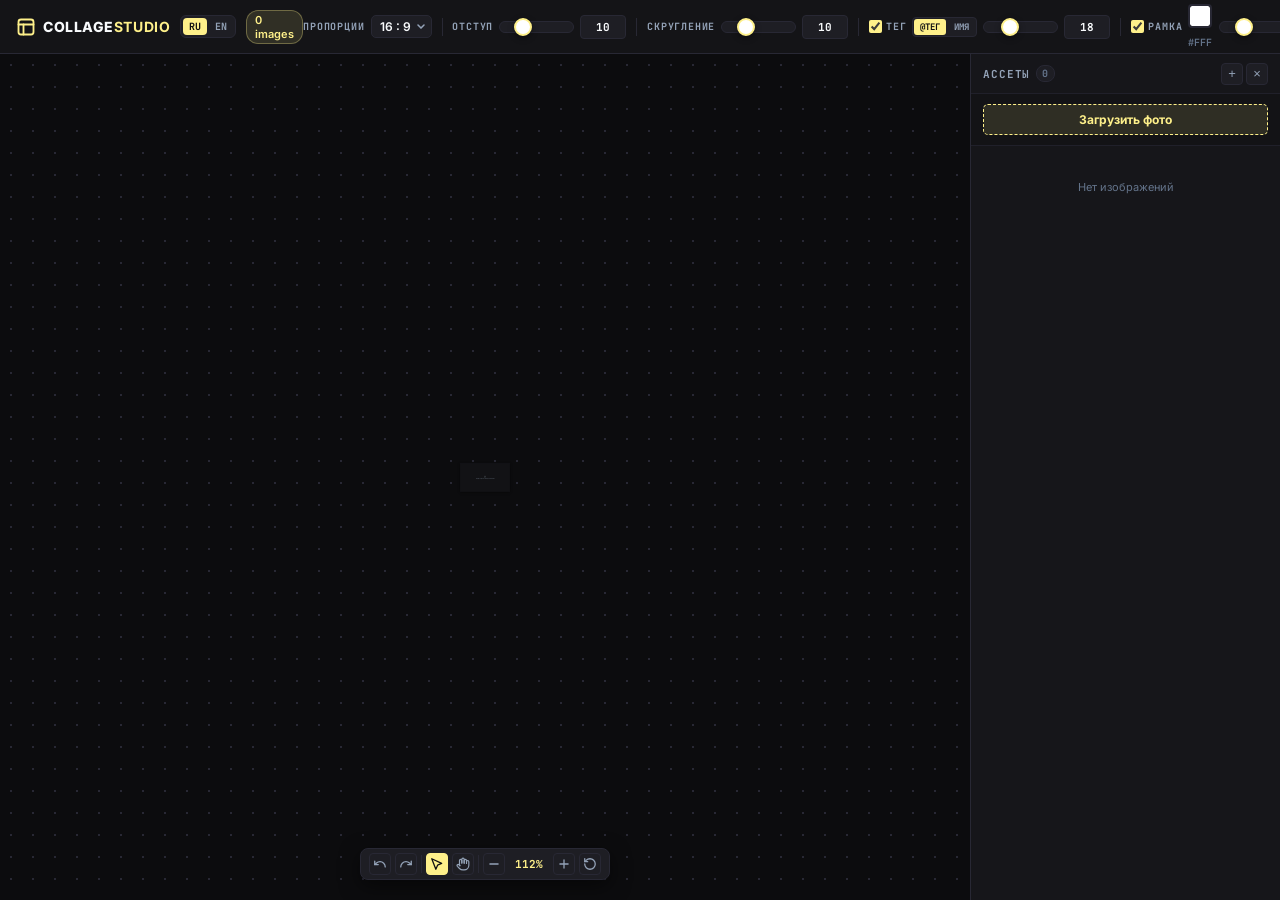
==== commit c8702982: "fix: auto-adapt card dimensions and aspect ratios on swap to eliminate black void bars" ====
--- a/index.html
+++ b/index.html
@@ -7,7 +7,7 @@
   <link rel="preconnect" href="https://fonts.googleapis.com">
   <link rel="preconnect" href="https://fonts.gstatic.com" crossorigin>
   <link href="https://fonts.googleapis.com/css2?family=Inter:wght@400;500;600;700;800;900&family=JetBrains+Mono:wght@500;700&display=swap" rel="stylesheet">
-  <link rel="stylesheet" href="style.css?v=40">
+  <link rel="stylesheet" href="style.css?v=41">
 </head>
 <body>
   <svg id="svg-filters" xmlns="http://www.w3.org/2000/svg" width="0" height="0" style="position:absolute;pointer-events:none"><defs></defs></svg>
@@ -334,6 +334,6 @@
   <!-- Global file input: visually hidden but accessible to <label for> clicks -->
   <input type="file" id="global-file-input" multiple style="position:absolute;width:1px;height:1px;padding:0;margin:-1px;overflow:hidden;clip:rect(0,0,0,0);border:0;">
 
-  <script src="app.js?v=40"></script>
+  <script src="app.js?v=41"></script>
 </body>
 </html>
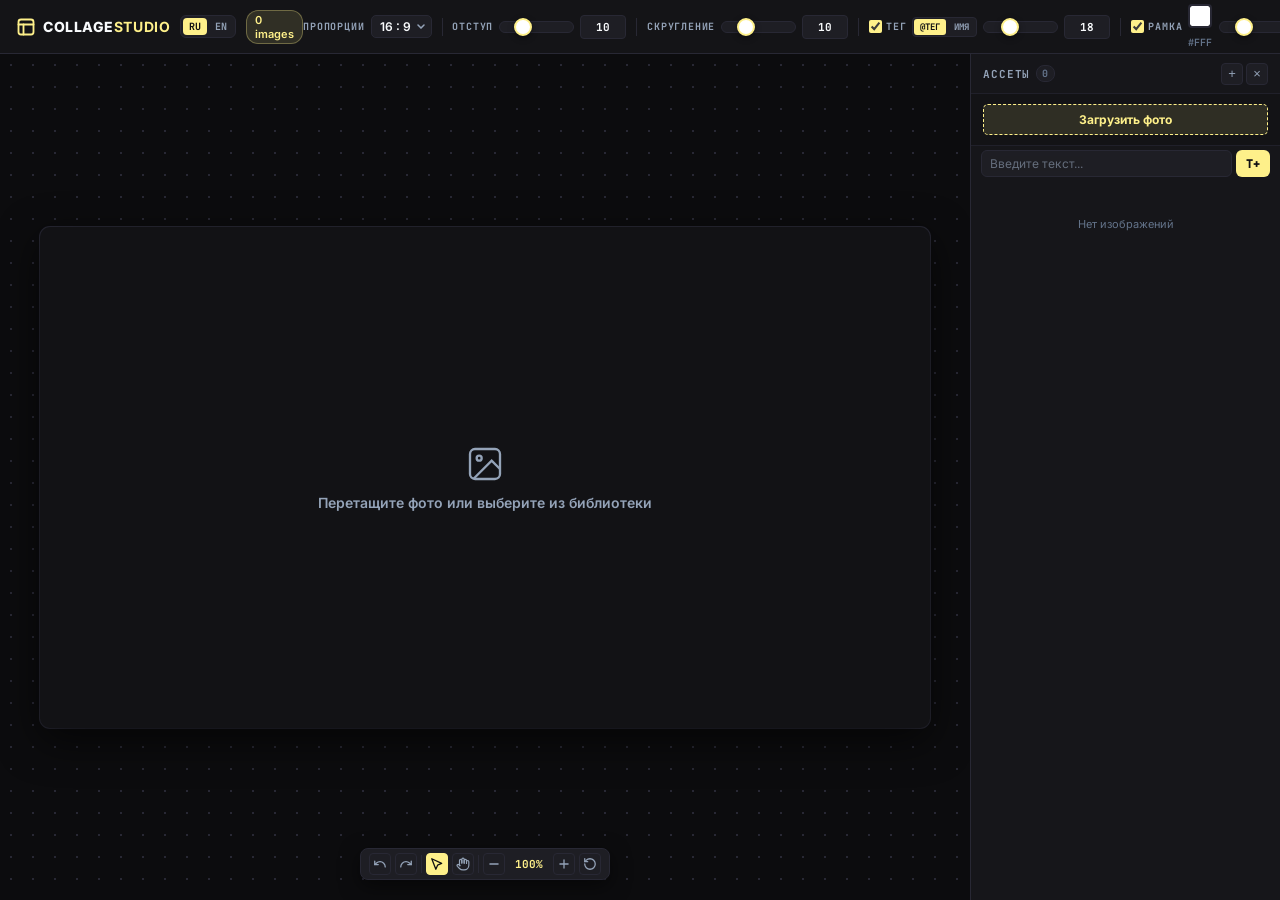
==== commit be68ab25: "feat: add text-to-image cards with CJK support, auto text sizing, and library integration" ====
--- a/index.html
+++ b/index.html
@@ -7,7 +7,7 @@
   <link rel="preconnect" href="https://fonts.googleapis.com">
   <link rel="preconnect" href="https://fonts.gstatic.com" crossorigin>
   <link href="https://fonts.googleapis.com/css2?family=Inter:wght@400;500;600;700;800;900&family=JetBrains+Mono:wght@500;700&display=swap" rel="stylesheet">
-  <link rel="stylesheet" href="style.css?v=41">
+  <link rel="stylesheet" href="style.css?v=45">
 </head>
 <body>
   <svg id="svg-filters" xmlns="http://www.w3.org/2000/svg" width="0" height="0" style="position:absolute;pointer-events:none"><defs></defs></svg>
@@ -150,6 +150,10 @@
           </div>
           <div class="upload-dropzone">
             <label class="btn btn-upload" id="btn-upload" for="global-file-input" data-i18n="upload">Загрузить фото</label>
+          </div>
+          <div class="text-card-input-row">
+            <input type="text" id="text-card-input" class="text-card-field" placeholder="Введите текст..." data-i18n-placeholder="textPlaceholder">
+            <button class="btn btn-text-add" id="btn-add-text" title="Add text card">T+</button>
           </div>
           <div class="library-scroll">
             <div class="library-grid" id="library-grid"></div>
@@ -334,6 +338,6 @@
   <!-- Global file input: visually hidden but accessible to <label for> clicks -->
   <input type="file" id="global-file-input" multiple style="position:absolute;width:1px;height:1px;padding:0;margin:-1px;overflow:hidden;clip:rect(0,0,0,0);border:0;">
 
-  <script src="app.js?v=41"></script>
+  <script src="app.js?v=45"></script>
 </body>
 </html>
--- a/style.css
+++ b/style.css
@@ -329,6 +329,67 @@
 .tag-mode-btn.active {
   background: var(--accent);
   color: #0f0f12;
+}
+
+
+/* TEXT CARD INPUT */
+.text-card-input-row {
+  display: flex;
+  gap: 4px;
+  padding: 4px 10px 6px;
+}
+.text-card-field {
+  flex: 1;
+  min-width: 0;
+  background: var(--bg-card);
+  border: 1px solid var(--border);
+  border-radius: 6px;
+  color: var(--text-main);
+  font-size: 12px;
+  font-family: var(--font-main);
+  padding: 5px 8px;
+  outline: none;
+  transition: border-color .15s;
+}
+.text-card-field:focus {
+  border-color: var(--accent);
+}
+.text-card-field::placeholder {
+  color: var(--text-sec);
+  opacity: .6;
+}
+.btn-text-add {
+  background: var(--accent);
+  color: #0f0f12;
+  border: none;
+  border-radius: 6px;
+  font-size: 12px;
+  font-weight: 800;
+  font-family: var(--font-mono);
+  padding: 5px 10px;
+  cursor: pointer;
+  white-space: nowrap;
+  transition: opacity .15s;
+}
+.btn-text-add:hover {
+  opacity: .85;
+}
+.lib-card.text-card {
+  position: relative;
+}
+.lib-card.text-card .lib-text-badge {
+  position: absolute;
+  top: 2px;
+  left: 2px;
+  background: var(--accent);
+  color: #0f0f12;
+  font-size: 7px;
+  font-weight: 800;
+  font-family: var(--font-mono);
+  padding: 1px 3px;
+  border-radius: 2px;
+  line-height: 1;
+  z-index: 2;
 }
 
 /* SIDEBAR */
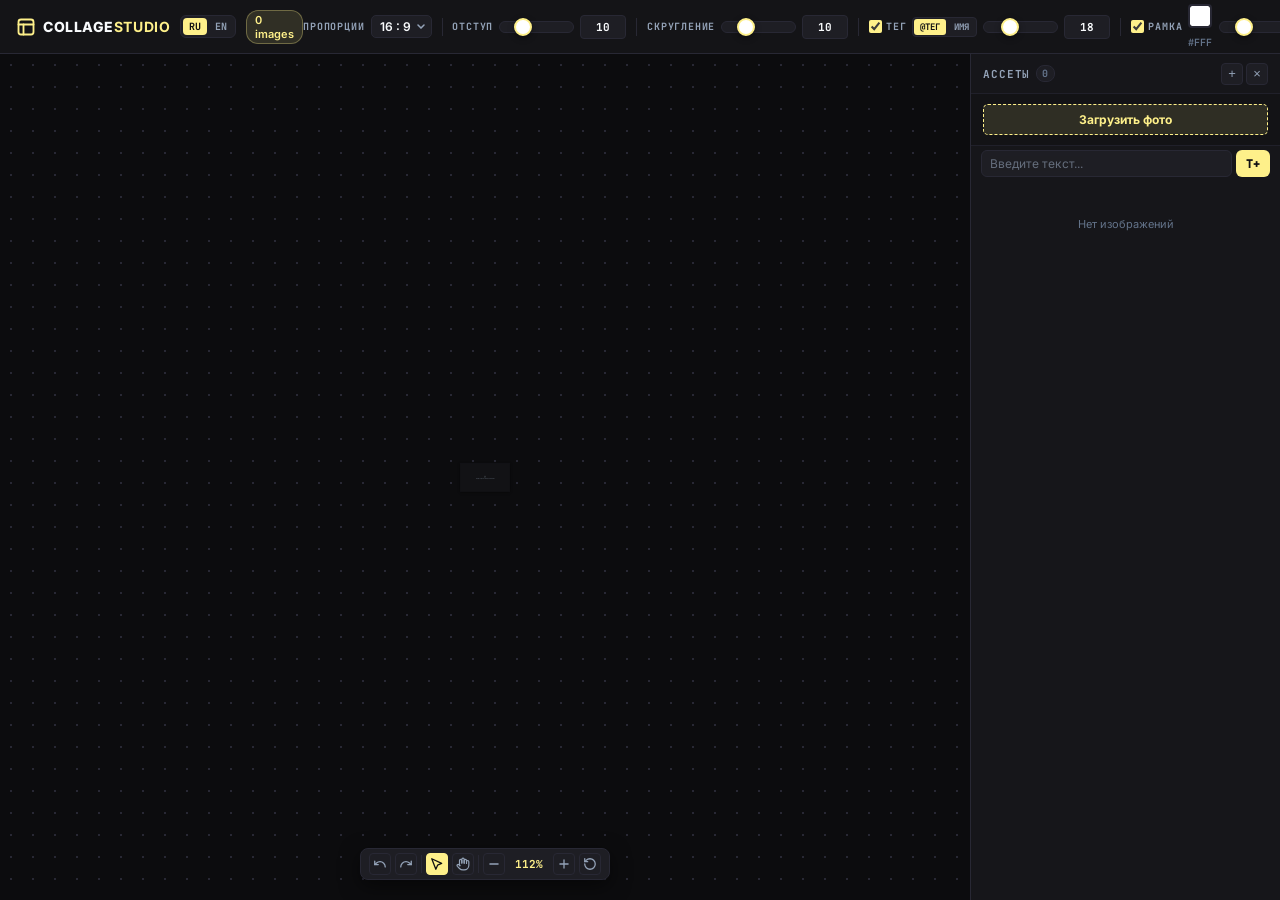
==== commit 72d240ec: "fix: smooth non-destructive swap drag, preserve manual card move without reshuffle, snap-back on can" ====
--- a/index.html
+++ b/index.html
@@ -7,7 +7,7 @@
   <link rel="preconnect" href="https://fonts.googleapis.com">
   <link rel="preconnect" href="https://fonts.gstatic.com" crossorigin>
   <link href="https://fonts.googleapis.com/css2?family=Inter:wght@400;500;600;700;800;900&family=JetBrains+Mono:wght@500;700&display=swap" rel="stylesheet">
-  <link rel="stylesheet" href="style.css?v=45">
+  <link rel="stylesheet" href="style.css?v=48">
 </head>
 <body>
   <svg id="svg-filters" xmlns="http://www.w3.org/2000/svg" width="0" height="0" style="position:absolute;pointer-events:none"><defs></defs></svg>
@@ -338,6 +338,6 @@
   <!-- Global file input: visually hidden but accessible to <label for> clicks -->
   <input type="file" id="global-file-input" multiple style="position:absolute;width:1px;height:1px;padding:0;margin:-1px;overflow:hidden;clip:rect(0,0,0,0);border:0;">
 
-  <script src="app.js?v=45"></script>
+  <script src="app.js?v=48"></script>
 </body>
 </html>
--- a/style.css
+++ b/style.css
@@ -390,6 +390,57 @@
   border-radius: 2px;
   line-height: 1;
   z-index: 2;
+}
+
+
+
+/* SKELETON PLACEHOLDER DURING RESIZE */
+.cell-text-skeleton {
+  width: 100%;
+  height: 100%;
+  background: #1a1a1e;
+  display: flex;
+  flex-direction: column;
+  justify-content: space-evenly;
+  padding: 14px 16px;
+  box-sizing: border-box;
+  overflow: hidden;
+}
+.skeleton-line {
+  height: 6px;
+  background: rgba(255, 255, 255, 0.12);
+  border-radius: 3px;
+  width: 100%;
+}
+
+/* LIVE TEXT CELL ON CANVAS */
+.cell-text-content {
+  position: relative;
+  z-index: 2;
+  display: flex;
+  align-items: center;
+  justify-content: center;
+  text-align: center;
+  color: #fff;
+  background: #1a1a1e;
+  padding: 6%;
+  box-sizing: border-box;
+  overflow: hidden;
+  word-break: break-word;
+  white-space: pre-wrap;
+  font-family: "Inter","Noto Sans SC","Noto Sans KR","Noto Sans JP","Microsoft YaHei","PingFang SC",sans-serif;
+  font-weight: 700;
+  line-height: 1.25;
+  user-select: none;
+  cursor: default;
+  width: 100%;
+  height: 100%;
+  pointer-events: auto;
+}
+.cell-text-content[contenteditable="true"] {
+  cursor: text !important;
+  user-select: auto !important;
+  outline: 2px solid var(--accent) !important;
 }
 
 /* SIDEBAR */
